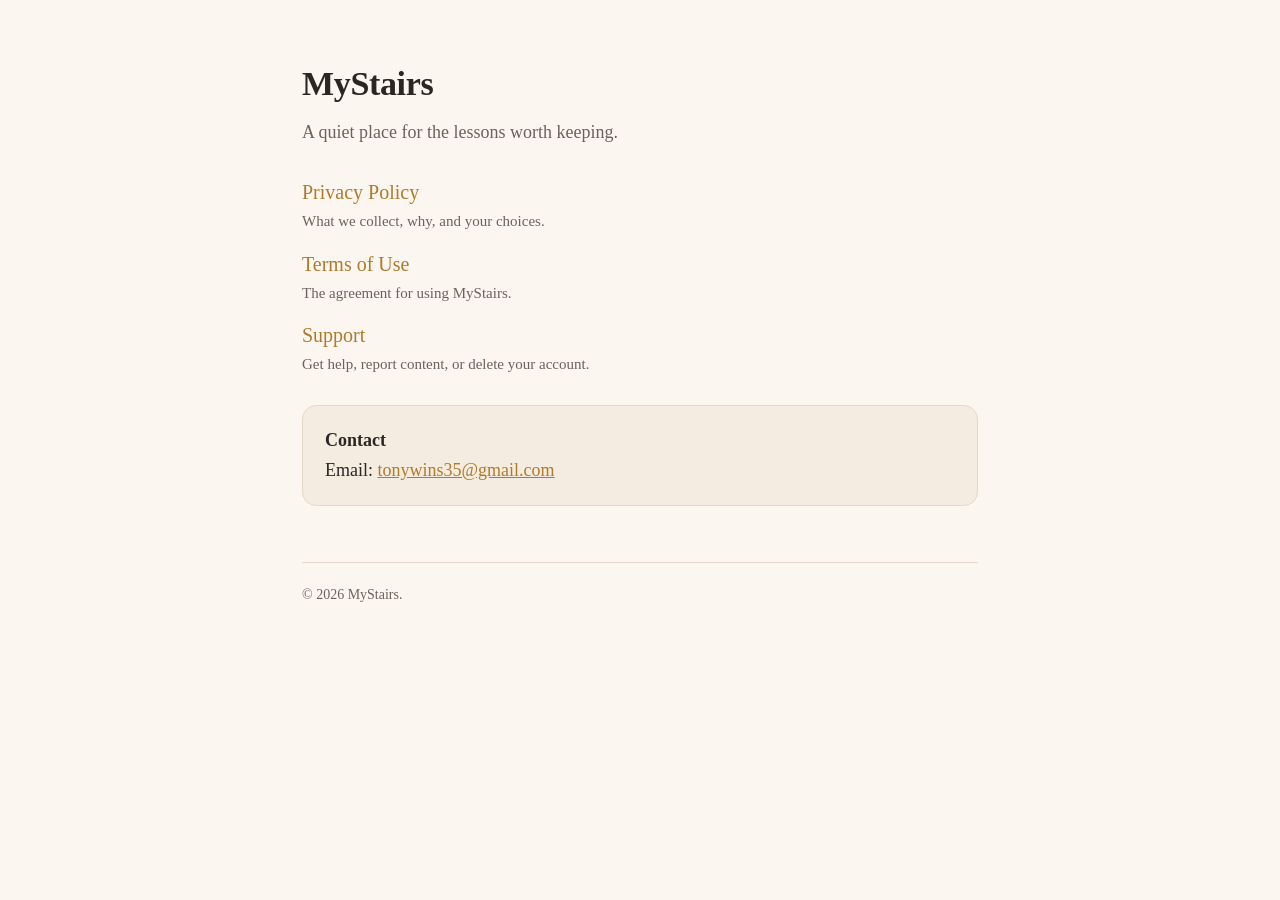
==== index.html @ bf32bc9d "Add MyStairs privacy policy, terms, and support pages" ====
<!DOCTYPE html>
<html lang="en">
<head>
<meta charset="utf-8">
<meta name="viewport" content="width=device-width, initial-scale=1">
<title>MyStairs</title>
<link rel="stylesheet" href="style.css">
</head>
<body>
<div class="wrap">
  <header class="masthead">
    <p class="brand">MyStairs</p>
    <p class="tagline">A quiet place for the lessons worth keeping.</p>
  </header>

  <ul class="home-links">
    <li>
      <a href="privacy.html">Privacy Policy</a>
      <span>What we collect, why, and your choices.</span>
    </li>
    <li>
      <a href="terms.html">Terms of Use</a>
      <span>The agreement for using MyStairs.</span>
    </li>
    <li>
      <a href="support.html">Support</a>
      <span>Get help, report content, or delete your account.</span>
    </li>
  </ul>

  <div class="card">
    <strong>Contact</strong><br>
    Email: <a href="mailto:tonywins35@gmail.com">tonywins35@gmail.com</a>
  </div>

  <footer>
    &copy; 2026 MyStairs.
  </footer>
</div>
</body>
</html>
---- style.css ----
:root {
  --paper: #fbf7f0;
  --card: #f4ece0;
  --ink: #2b2622;
  --ink-soft: #6b635a;
  --hairline: #e3d9c9;
  --amber: #b07a2c;
}

* { box-sizing: border-box; }

html { -webkit-text-size-adjust: 100%; }

body {
  margin: 0;
  background: var(--paper);
  color: var(--ink);
  font-family: "Iowan Old Style", "Palatino Linotype", Palatino, Georgia, "Times New Roman", serif;
  line-height: 1.65;
  font-size: 18px;
}

.wrap {
  max-width: 720px;
  margin: 0 auto;
  padding: 56px 22px 80px;
}

header.masthead {
  margin-bottom: 28px;
}

.brand {
  font-size: 34px;
  font-weight: 600;
  letter-spacing: -0.01em;
  margin: 0;
}

.tagline {
  color: var(--ink-soft);
  margin: 6px 0 0;
}

nav.top {
  margin: 22px 0 0;
  padding-bottom: 18px;
  border-bottom: 1px solid var(--hairline);
}

nav.top a {
  color: var(--ink-soft);
  text-decoration: none;
  margin-right: 18px;
  font-size: 15px;
}

nav.top a:hover { color: var(--amber); }

h1 { font-size: 28px; font-weight: 600; margin: 36px 0 6px; }
h2 { font-size: 20px; font-weight: 600; margin: 30px 0 8px; }

.updated { color: var(--ink-soft); font-size: 14px; margin: 0 0 8px; }

a { color: var(--amber); }

table {
  width: 100%;
  border-collapse: collapse;
  margin: 16px 0;
  font-size: 16px;
}

th, td {
  text-align: left;
  vertical-align: top;
  padding: 10px 12px;
  border-bottom: 1px solid var(--hairline);
}

th { color: var(--ink-soft); font-weight: 600; }

.card {
  background: var(--card);
  border: 1px solid var(--hairline);
  border-radius: 14px;
  padding: 20px 22px;
  margin: 22px 0;
}

ul { padding-left: 22px; }
li { margin: 6px 0; }

footer {
  margin-top: 56px;
  padding-top: 20px;
  border-top: 1px solid var(--hairline);
  color: var(--ink-soft);
  font-size: 14px;
}

.home-links { list-style: none; padding: 0; margin: 28px 0; }
.home-links li { margin: 0 0 14px; }
.home-links a { font-size: 20px; text-decoration: none; }
.home-links span { display: block; color: var(--ink-soft); font-size: 15px; }
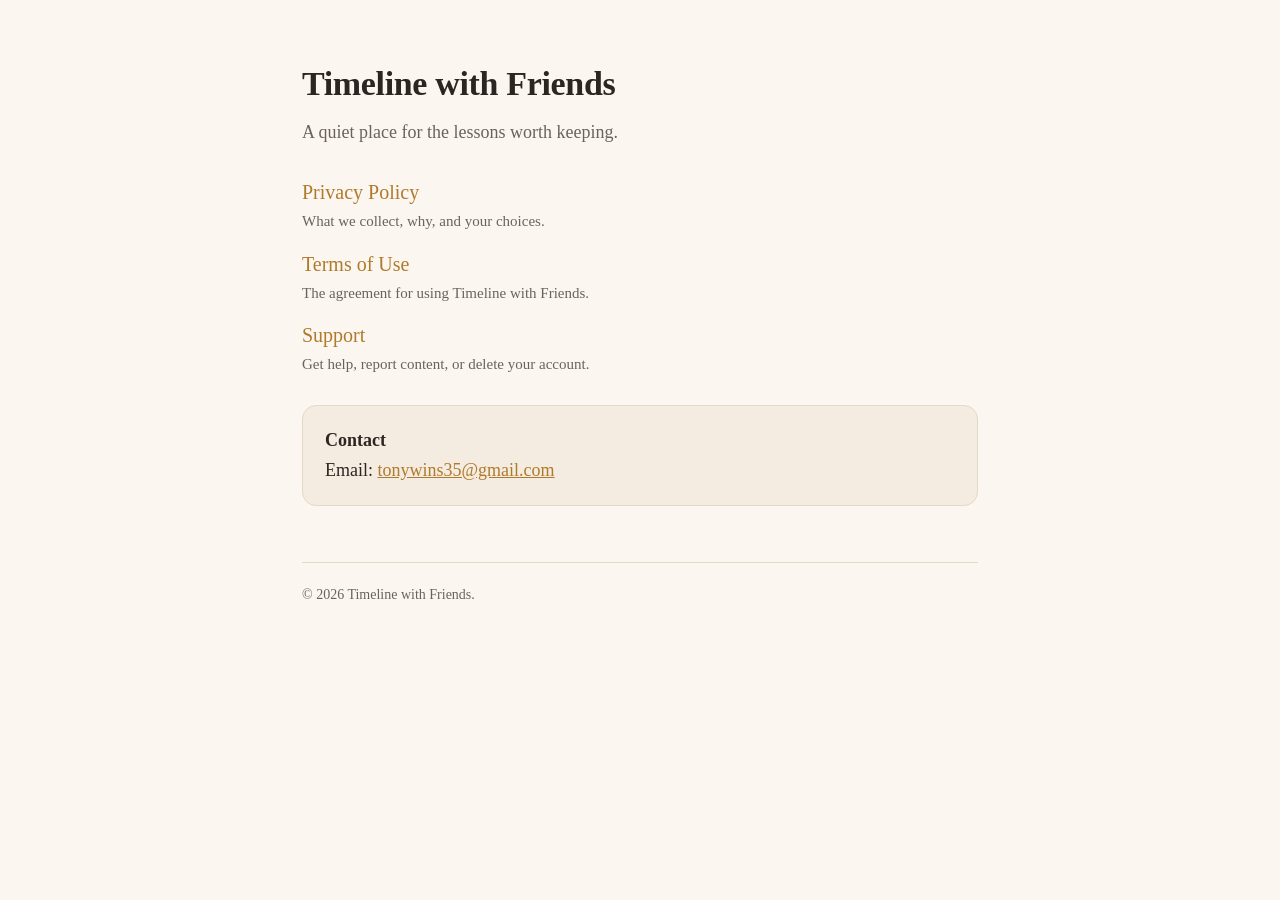
==== commit 94973289: "Rename brand to Timeline with Friends; drop birthdate from privacy Co-Authored-By: Claude Opus 4.7 <" ====
--- a/index.html
+++ b/index.html
@@ -3,13 +3,13 @@
 <head>
 <meta charset="utf-8">
 <meta name="viewport" content="width=device-width, initial-scale=1">
-<title>MyStairs</title>
+<title>Timeline with Friends</title>
 <link rel="stylesheet" href="style.css">
 </head>
 <body>
 <div class="wrap">
   <header class="masthead">
-    <p class="brand">MyStairs</p>
+    <p class="brand">Timeline with Friends</p>
     <p class="tagline">A quiet place for the lessons worth keeping.</p>
   </header>
 
@@ -20,7 +20,7 @@
     </li>
     <li>
       <a href="terms.html">Terms of Use</a>
-      <span>The agreement for using MyStairs.</span>
+      <span>The agreement for using Timeline with Friends.</span>
     </li>
     <li>
       <a href="support.html">Support</a>
@@ -34,7 +34,7 @@
   </div>
 
   <footer>
-    &copy; 2026 MyStairs.
+    &copy; 2026 Timeline with Friends.
   </footer>
 </div>
 </body>
